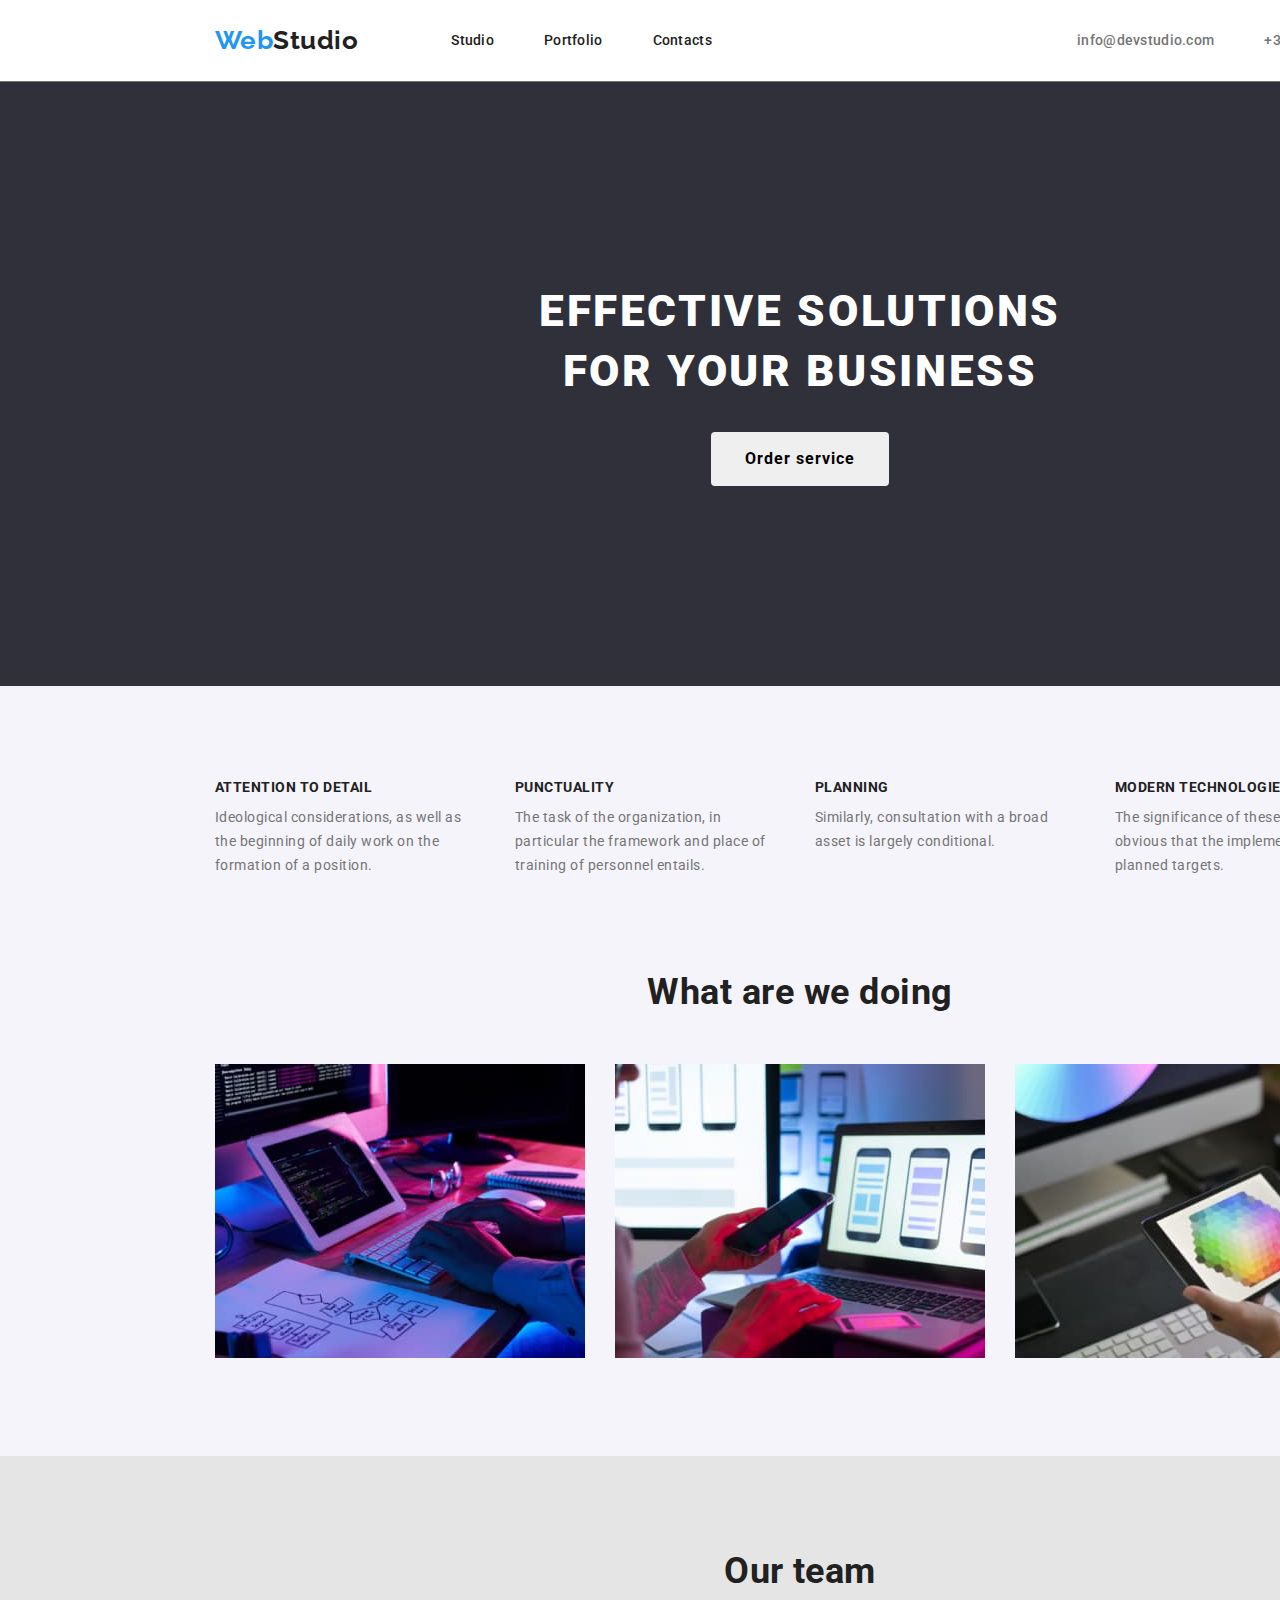
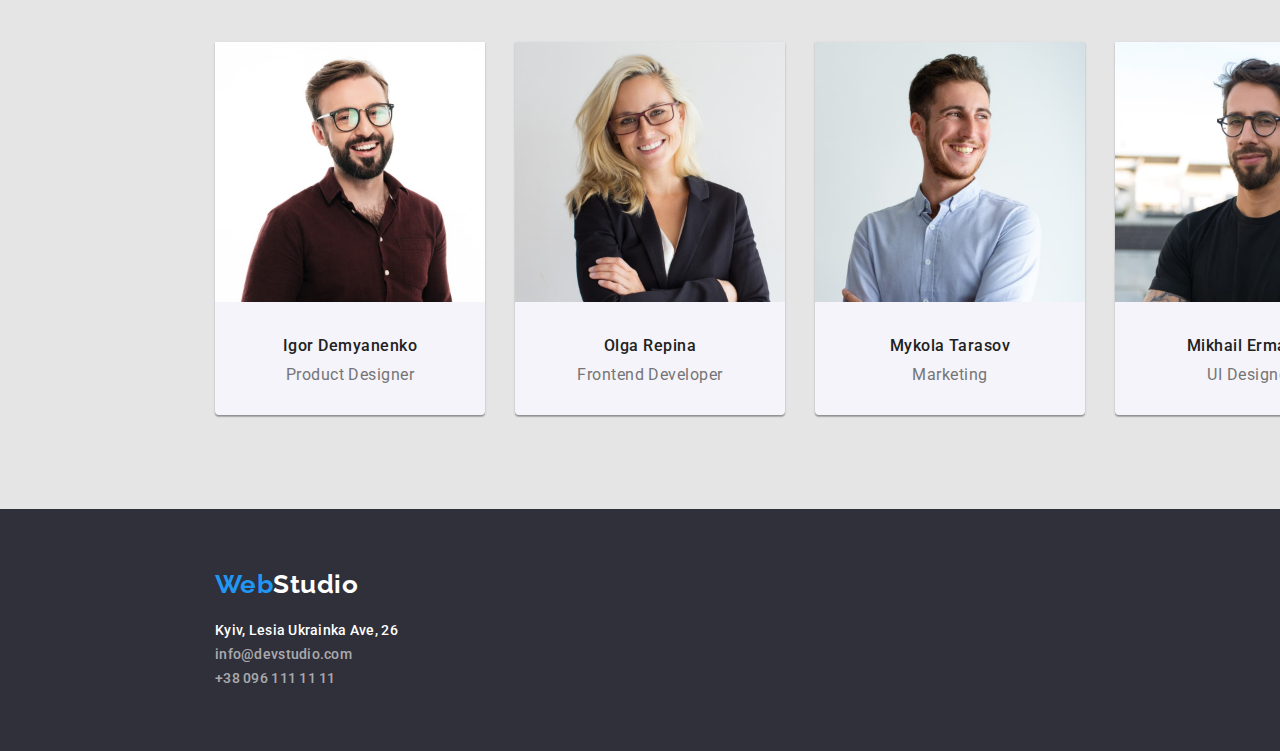
==== index.html @ 97fda6b8 "Add files via upload" ====
<!DOCTYPE html>
<html lang="en">
  <head>
    <meta charset="UTF-8" />
    <meta http-equiv="X-UA-Compatible" content="IE=edge" />
    <meta name="viewport" content="width=device-width, initial-scale=1.0" />
    <title>goIt-markup-hw-02</title>
    <link rel="preconnect" href="https://fonts.googleapis.com" />
    <link rel="preconnect" href="https://fonts.gstatic.com" crossorigin />
    <link
      href="https://fonts.googleapis.com/css2?family=Raleway:wght@700&family=Roboto:wght@400;500;700;900&display=swap"
      rel="stylesheet"
      type="text/css"/>
    <link rel="stylesheet" href="https://cdnjs.cloudflare.com/ajax/libs/modern-normalize/1.1.0/modern-normalize.min.css">
    <link rel="stylesheet" href="./css/style.css" type="text/css"/>
  </head>
  <body>
    <header class="item-header">
      <div class="container wrapper">
        <a class="logo-header list" href="./index.html"
          ><span class="accent-color">Web</span>Studio</a
        >
        <nav class="wrapper">
          <ul class="wrapper-nav list">
            <li>
              <a class="navigation current" href="./index.html">Studio</a>
            </li>
            <li>
              <a class="navigation" href="./portfolio.html">Portfolio</a>
            </li>
            <li>
              <a class="navigation" href="">Contacts</a>
            </li>
          </ul>
        </nav>
        <ul class="wrapper-contacts list">
          <li>
            <a class="reference" href="mailto:info@devstudio.com"
              >info@devstudio.com</a
            >
          </li>
          <li>
            <a class="reference" href="tel:+38-096-111-11-11"
              >+38 096 111 11 11</a
            >
          </li>
        </ul>
      </div>
    </header>
    <main>
      <!-- герой -->
      <section class="hero section">
        <div class="container"><h1 class="hero-title">
          Effective solutions <br />
          for your business
        </h1>
        <button class="hero-button" type="button">Order service</button>
      </section>
      <!-- наші переваги -->
      <section class="section advantages">
        <div class="container">
          <h2 class="title-advantages">Our advantages</h2>
        <div>
          <ul class="list wrapper">
          <li class="advantage">
            <h3 class="advantages-title">Attention to detail</h3>
            <p class="advantages-text">
              Ideological considerations, as well as the beginning of daily work
              on the formation of a position.
            </p>
          </li>
          <li class="advantage">
            <h3 class="advantages-title">Punctuality</h3>
            <p class="advantages-text">
              The task of the organization, in particular the framework and
              place of training of personnel entails.
            </p>
          </li>
          <li class="advantage">
            <h3 class="advantages-title">Planning</h3>
            <p class="advantages-text">
              Similarly, consultation with a broad asset is largely conditional.
            </p>
          </li>
          <li class="advantage">
            <h3 class="advantages-title">Modern technologies</h3>
            <p class="advantages-text">
              The significance of these problems is so obvious that the
              implementation of planned targets.
            </p>
          </li>
        </ul>
      </div>
      </div> 
      </section>
      <!-- чим ми займаємось -->
      <section class="section trade">
        <div class="container">
          <h2 class="section-title">What are we doing</h2>
        <ul class="list wrapper">
          <li class="study"><img src="./image/box1.jpg" alt="workplace" /></li>
          <li class="study"><img src="./image/box2.jpg" alt="user authorization" /></li>
          <li class="study"><img src="./image/box3.jpg" alt="finished product" /></li>
        </ul>
      </div> 
      </section>
      <!-- наша команда -->
      <section class="section team">
        <div class="container"><h2 class="section-title">Our team</h2>
        <ul class="list wrapper">
          <li class="card">
            <img src="./image/img.jpg" alt="photo" width="270" />
            <h3 class="team-member">Igor Demyanenko</h3>
            <p class="team-position">Product Designer</p>
          </li>
          <li class="card">
            <img src="./image/img(1).jpg" alt="photo" width="270" />
            <h3 class="team-member">Olga Repina</h3>
            <p class="team-position">Frontend Developer</p>
          </li>
          <li class="card">
            <img src="./image/img(2).jpg" alt="photo" width="270" />
            <h3 class="team-member">Mykola Tarasov</h3>
            <p class="team-position">Marketing</p>
          </li>
          <li class="card">
            <img src="./image/img(3).jpg" alt="photo" width="270" />
            <h3 class="team-member">Mikhail Ermakov</h3>
            <p class="team-position">UI Designer</p>
          </li>
        </ul>
      </div> 
      </section>
    </main>
    <footer class="footer">
      <div class="container">
        <a class="logo-footer list" href="./index.html"
        ><span class="accent-color">Web</span
        >Studio</a
      >
      <address>
        <ul class="footer-contacts list">
          <li>
            <a
              class="reference address"
              href="https://www.google.com/maps/place/%D0%B1%D1%83%D0%BB%D1%8C%D0%B2%D0%B0%D1%80+%D0%9B%D0%B5%D1%81%D1%96+%D0%A3%D0%BA%D1%80%D0%B0%D1%97%D0%BD%D0%BA%D0%B8,+26,+%D0%9A%D0%B8%D1%97%D0%B2,+02000/@50.4265807,30.5361971,17z/data=!3m1!4b1!4m5!3m4!1s0x40d4cf0e033ecbe9:0x57a4dffefec77da0!8m2!3d50.4265807!4d30.5383858"
              target="_blank"
              rel="noopener noreferrer"
              >Kyiv, Lesia Ukrainka Ave, 26</a>
          </li>
          <li>
            <a class="reference mail" href="mailto:info@devstudio.com"
              >info@devstudio.com</a
            >
          </li>
          <li>
            <a class="reference phone" href="tel:+38-096-111-11-11"
              >+38 096 111 11 11</a
            >
          </li>
        </ul>
      </address>
      </div>
    </footer>
  </body>
</html>
---- css/style.css ----
h1, h2, h3, h4, h5, h6, p, ul {
   padding: 0;
   margin: 0;
   /* box-sizing: border-box; */
}

:root {
        --primary-text-color: #212121;
        --secondary-text-color: #757575;
        --accent-text-color: #FFFFFF;
        --accent-color: #2196F3;
        --primary-bg-color: #E5E5E5;
        --secondary-bg-color: #F5F4FA;
        --footer-bg-color: #2F303A;
        --footer-text-color: rgba(255, 255, 255, 0.6);

    }

body {
    width: 1600px;
    color: var(--primary-text-color);
    /* background-color: var(--primary-bg-color); */
    font-family: 'Roboto', 'Arial', 'Helvetica', sans-serif;
    letter-spacing: 0.03em;
    
}

.list {
    padding: 0;
    margin: 0;
    list-style-type: none;
    text-decoration: none;
}

.current:active,
.current:visited {
    color: var(--accent-color);

}

.item-header {
    border-bottom: 1px solid var(--secondary-text-color);
    /* width: 1600px; */
    /* background-color: aquamarine; */
    
}

.section {
    padding-top: 94px;
    padding-bottom: 94px;
    /* outline: 2px dashed green; */
}

.container {
    width: 1200px;
    padding-left: 15px;
    padding-right: 15px;
    /* outline: 2px dashed green; */
    margin-left: auto;
    margin-right: auto;
    
}

.wrapper {
    display: flex;
}

/* хедер і навігація */

.wrapper-nav {
    display: flex;
    align-self: center;
}

.wrapper-nav li+li {
    margin-left: 50px;
}

.wrapper-contacts {
    display: flex;
    align-self: center;
    margin-left: auto;
}

.wrapper-contacts li+li {
    margin-left: 50px;
}


.logo-header{
    display: inline-block;
    font-family: 'Raleway';
    font-weight: 700;
    font-size: 26px;
    line-height: 1.19;
    color: var(--primary-text-color);
    padding-top: 25px;
    padding-bottom: 25px;
    margin-right: 93px;
}

.logo-footer{
    display: inline-block;
    font-family: 'Raleway';
    font-weight: 700;
    font-size: 26px;
    line-height: 1.19;
    color: var(--accent-text-color);
    padding-top: 60px;
    padding-bottom: 20px;
    margin-right: 93px;
}

.navigation {
    color: var(--primary-text-color);
    font-weight: 500;
    font-size: 14px;
    line-height: 1.14;
    letter-spacing: 0.02em;
    text-decoration: none;
    padding-top: 32px;
    padding-bottom: 32px;

}

.navigation:hover,
.navigation:focus {
    color: var(--accent-color);

}

.reference {
    color: var(--secondary-text-color);
    font-weight: 500;
    font-size: 14px;
    line-height: 1.14;
    letter-spacing: 0.02em;
    text-decoration: none;
    padding-top: 32px;
    padding-bottom: 32px;
}

.reference:hover,
.reference:focus {
    color: var(--accent-color);

}

.accent-color {
    color: var(--accent-color);
}

/* герой */

.hero{
    background-color: var(--footer-bg-color);
    text-align: center;
    padding-top: 0;
    padding-bottom: 0;
}

.hero-title {
    padding: 200px 0 30px 0;
    margin: 0;
    font-weight: 900;
    font-size: 44px;
    line-height: 1.36;
    letter-spacing: 0.06em;
    text-transform: uppercase;
    color: var(--accent-text-color);
}

.hero-button {
    font-weight: 700;
    font-size: 16px;
    line-height: 1.88;
    letter-spacing: 0.06em;
    font-family: inherit;
    padding: 10px 32px;
    border-radius: 4px;
    border: 2px solid transparent;
    margin-bottom: 200px;
    cursor: pointer;
}

.hero-button:hover,
.hero-button:focus {
    color: var(--accent-text-color);
    background-color: var(--accent-color);
}

/* наші переваги */

.advantages {
    background-color: var(--secondary-bg-color);
}

.advantage {
    width: calc((100% - 90px)/4);
    margin-right: 30px;
}
.advantage:nth-child(4n) {
    margin-right: 0;
}

.title-advantages{
    display: none;
}
.advantages-title {
    font-weight: 700;
    font-size: 14px;
    line-height: 1.14;
    text-transform: uppercase;
    padding-bottom: 10px;
}

.advantages-text{
    color: var(--secondary-text-color);
    font-size: 14px;
    line-height: 1.71;
}

.section-title {
    font-weight: 700;
    font-size: 36px;
    line-height: 1.17;
    text-align: center;
    padding-bottom: 50px;
}

/* чим ми займаємось */

.trade {
    background-color: var(--secondary-bg-color);
    padding-top: 0;
    
}
.study {
    width: calc((100% - 60px)/3);
    margin-right: 30px;
}

.study:nth-child(3n) {
    margin-right: 0;
}
/* наша команда */

.team {
    background-color: var(--primary-bg-color);
}
.team-member {
    font-weight: 500;
    font-size: 16px;
    line-height: 1.19;
    padding-top: 30px;
    padding-bottom: 10px;
}

.team-position {
    font-weight: 400;
    font-size: 16px;
    line-height: 1.19;
    color: var(--secondary-text-color);
    padding-bottom: 30px;
}

 .card {
    width: calc((100% - 90px)/4);
    margin-right: 30px;
    background-color: var(--secondary-bg-color);
    text-align: center;
    box-shadow: 0px 1px 3px rgba(0, 0, 0, 0.12), 0px 1px 1px rgba(0, 0, 0, 0.14), 0px 2px 1px rgba(0, 0, 0, 0.2);
    border-radius: 0px 0px 4px 4px;
}

.card:nth-child(4n) {
    margin-right: 0;
}
/* портфоліо */

.title-examples {
    display: none;
}

.examples {
    display: flex;
    flex-wrap: wrap;
}

.examples-works {
    display: flex;
    justify-content: center;
    padding-bottom: 50px;
    
}
.buttons {
    font-weight: 500;
    font-size: 16px;
    line-height: 1.63;
    cursor: pointer;
    font-family: inherit;
    border: 2px solid transparent;
    border-radius: 4px;
    padding: 6px 22px;
    margin: 8px;
}

.buttons:hover, .buttons:focus {
    color: var(--accent-text-color);
    background-color: var(--accent-color);
}



.examples-title {
    color: var(--primary-text-color);
    font-weight: 700;
    font-size: 18px;
    line-height: 2;
    letter-spacing: 0.06em;
    padding-top: 20px;
    padding-bottom: 4px;
    
}
.example-work {
    color: var(--secondary-text-color);
    font-size: 16px;
    line-height: 1.88;
    padding-bottom: 20px;
    
}

.card-portfolio {
    text-align: center;
    width: calc((100% - 60px)/3);
    margin-right: 30px;
    border-bottom: 1px solid var(--primary-bg-color);
    margin-bottom: 30px;
}

.card-portfolio:nth-child(3n) {
    margin-right: 0;
}

/* футер */

.footer {
    width: 1600px;
    background-color: var(--footer-bg-color);
}

.footer-contacts {
    padding-bottom: 60px;
}

.footer-contacts .reference {
    padding-top: 9px;
    padding-bottom: 9px;
}
.address {
    color: var(--accent-text-color);
    font-size: 14px;
    line-height: 1.71;
    font-style: normal;
}

.mail, .phone {
    color: var(--footer-text-color);
    font-size: 14px;
    line-height: 1.71;
    font-style: normal;
    
}


.mail:hover, 
.mail:focus,
.phone:hover, 
.phone:focus,
.address:hover,
.address:focus {
     color: var(--accent-color);

 }
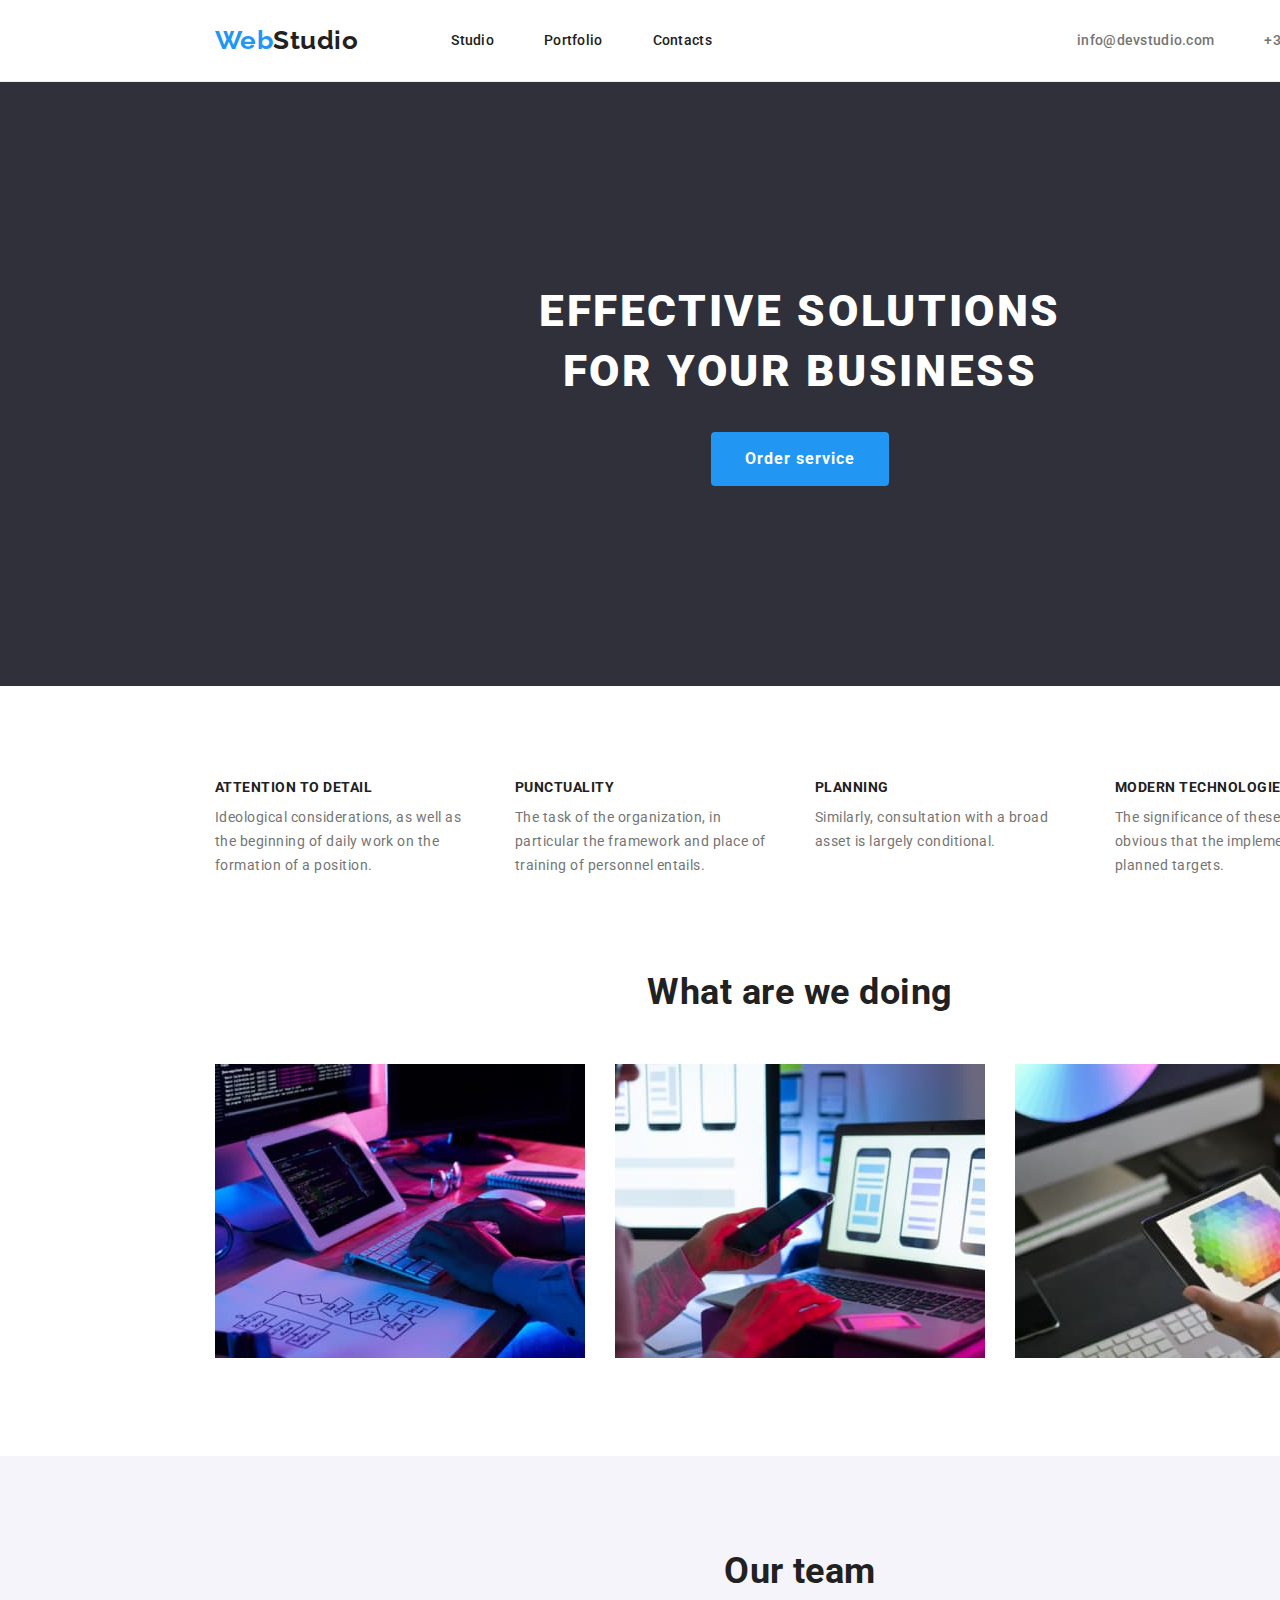
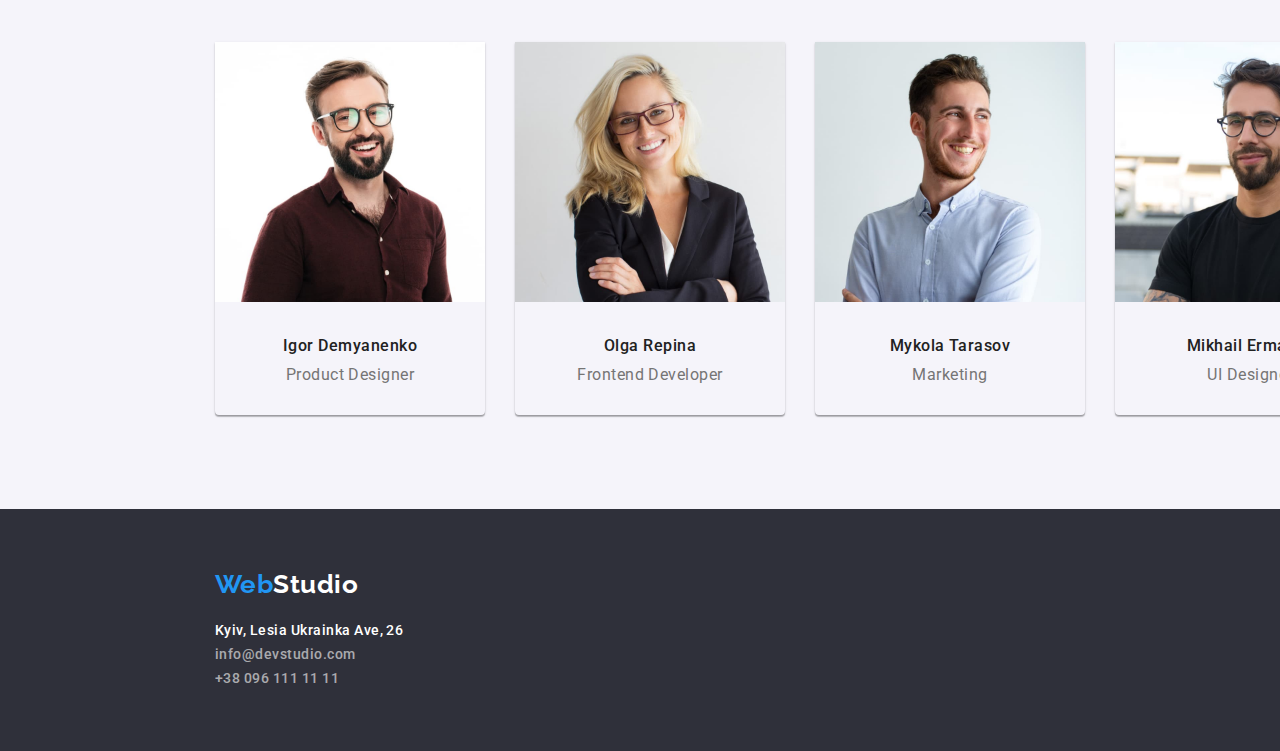
==== commit d8158d56: "correction of comments" ====
--- a/index.html
+++ b/index.html
@@ -97,11 +97,12 @@
       <section class="section trade">
         <div class="container">
           <h2 class="section-title">What are we doing</h2>
-        <ul class="list wrapper">
+        <div><ul class="list wrapper">
           <li class="study"><img src="./image/box1.jpg" alt="workplace" /></li>
           <li class="study"><img src="./image/box2.jpg" alt="user authorization" /></li>
           <li class="study"><img src="./image/box3.jpg" alt="finished product" /></li>
         </ul>
+        </div>
       </div> 
       </section>
       <!-- наша команда -->
@@ -110,23 +111,23 @@
         <ul class="list wrapper">
           <li class="card">
             <img src="./image/img.jpg" alt="photo" width="270" />
-            <h3 class="team-member">Igor Demyanenko</h3>
-            <p class="team-position">Product Designer</p>
+           <div><h3 class="team-member">Igor Demyanenko</h3>
+            <p class="team-position">Product Designer</p></div>
           </li>
           <li class="card">
             <img src="./image/img(1).jpg" alt="photo" width="270" />
-            <h3 class="team-member">Olga Repina</h3>
-            <p class="team-position">Frontend Developer</p>
+           <div><h3 class="team-member">Olga Repina</h3>
+            <p class="team-position">Frontend Developer</p></div>
           </li>
           <li class="card">
             <img src="./image/img(2).jpg" alt="photo" width="270" />
-            <h3 class="team-member">Mykola Tarasov</h3>
-            <p class="team-position">Marketing</p>
+           <div><h3 class="team-member">Mykola Tarasov</h3>
+            <p class="team-position">Marketing</p></div>
           </li>
           <li class="card">
             <img src="./image/img(3).jpg" alt="photo" width="270" />
-            <h3 class="team-member">Mikhail Ermakov</h3>
-            <p class="team-position">UI Designer</p>
+           <div><h3 class="team-member">Mikhail Ermakov</h3>
+            <p class="team-position">UI Designer</p></div>
           </li>
         </ul>
       </div> 
@@ -142,19 +143,19 @@
         <ul class="footer-contacts list">
           <li>
             <a
-              class="reference address"
+              class="address"
               href="https://www.google.com/maps/place/%D0%B1%D1%83%D0%BB%D1%8C%D0%B2%D0%B0%D1%80+%D0%9B%D0%B5%D1%81%D1%96+%D0%A3%D0%BA%D1%80%D0%B0%D1%97%D0%BD%D0%BA%D0%B8,+26,+%D0%9A%D0%B8%D1%97%D0%B2,+02000/@50.4265807,30.5361971,17z/data=!3m1!4b1!4m5!3m4!1s0x40d4cf0e033ecbe9:0x57a4dffefec77da0!8m2!3d50.4265807!4d30.5383858"
               target="_blank"
               rel="noopener noreferrer"
               >Kyiv, Lesia Ukrainka Ave, 26</a>
           </li>
           <li>
-            <a class="reference mail" href="mailto:info@devstudio.com"
+            <a class="mail" href="mailto:info@devstudio.com"
               >info@devstudio.com</a
             >
           </li>
           <li>
-            <a class="reference phone" href="tel:+38-096-111-11-11"
+            <a class="phone" href="tel:+38-096-111-11-11"
               >+38 096 111 11 11</a
             >
           </li>
--- a/css/style.css
+++ b/css/style.css
@@ -1,384 +1,380 @@
-h1, h2, h3, h4, h5, h6, p, ul {
-   padding: 0;
-   margin: 0;
-   /* box-sizing: border-box; */
+h1,
+h2,
+h3,
+h4,
+h5,
+h6,
+p,
+ul {
+  padding: 0;
+  margin: 0;
+  /* box-sizing: border-box; */
 }
 
 :root {
-        --primary-text-color: #212121;
-        --secondary-text-color: #757575;
-        --accent-text-color: #FFFFFF;
-        --accent-color: #2196F3;
-        --primary-bg-color: #E5E5E5;
-        --secondary-bg-color: #F5F4FA;
-        --footer-bg-color: #2F303A;
-        --footer-text-color: rgba(255, 255, 255, 0.6);
-
-    }
+  --primary-text-color: #212121;
+  --secondary-text-color: #757575;
+  --accent-text-color: #ffffff;
+  --accent-color: #2196f3;
+  --primary-bg-color: #e5e5e5;
+  --secondary-bg-color: #f5f4fa;
+  --footer-bg-color: #2f303a;
+  --footer-text-color: rgba(255, 255, 255, 0.6);
+  --border-color: #ececec;
+}
 
 body {
-    width: 1600px;
-    color: var(--primary-text-color);
-    /* background-color: var(--primary-bg-color); */
-    font-family: 'Roboto', 'Arial', 'Helvetica', sans-serif;
-    letter-spacing: 0.03em;
-    
+  color: var(--primary-text-color);
+  font-family: 'Roboto', 'Arial', 'Helvetica', sans-serif;
+  letter-spacing: 0.03em;
 }
 
 .list {
-    padding: 0;
-    margin: 0;
-    list-style-type: none;
-    text-decoration: none;
+  padding: 0;
+  margin: 0;
+  list-style-type: none;
+  text-decoration: none;
 }
 
 .current:active,
 .current:visited {
-    color: var(--accent-color);
-
+  color: var(--accent-color);
 }
 
 .item-header {
-    border-bottom: 1px solid var(--secondary-text-color);
-    /* width: 1600px; */
-    /* background-color: aquamarine; */
-    
+  border-bottom: 1px solid var(--border-color);
+  padding-left: 215px;
+  padding-right: 215px;
 }
 
 .section {
-    padding-top: 94px;
-    padding-bottom: 94px;
-    /* outline: 2px dashed green; */
+  padding-top: 94px;
+  padding-bottom: 94px;
+  padding-left: 215px;
+  padding-right: 215px;
 }
 
 .container {
-    width: 1200px;
-    padding-left: 15px;
-    padding-right: 15px;
-    /* outline: 2px dashed green; */
-    margin-left: auto;
-    margin-right: auto;
-    
+  min-width: 1170px;
 }
 
 .wrapper {
-    display: flex;
+  display: flex;
 }
 
 /* хедер і навігація */
 
 .wrapper-nav {
-    display: flex;
-    align-self: center;
-}
-
-.wrapper-nav li+li {
-    margin-left: 50px;
+  display: flex;
+  align-self: center;
+}
+
+.wrapper-nav li + li {
+  margin-left: 50px;
 }
 
 .wrapper-contacts {
-    display: flex;
-    align-self: center;
-    margin-left: auto;
-}
-
-.wrapper-contacts li+li {
-    margin-left: 50px;
-}
-
-
-.logo-header{
-    display: inline-block;
-    font-family: 'Raleway';
-    font-weight: 700;
-    font-size: 26px;
-    line-height: 1.19;
-    color: var(--primary-text-color);
-    padding-top: 25px;
-    padding-bottom: 25px;
-    margin-right: 93px;
-}
-
-.logo-footer{
-    display: inline-block;
-    font-family: 'Raleway';
-    font-weight: 700;
-    font-size: 26px;
-    line-height: 1.19;
-    color: var(--accent-text-color);
-    padding-top: 60px;
-    padding-bottom: 20px;
-    margin-right: 93px;
+  display: flex;
+  align-self: center;
+  margin-left: auto;
+}
+
+.wrapper-contacts li + li {
+  margin-left: 50px;
+}
+
+.logo-header {
+  display: inline-block;
+  font-family: 'Raleway';
+  font-weight: 700;
+  font-size: 26px;
+  line-height: 1.19;
+  color: var(--primary-text-color);
+  padding-top: 25px;
+  padding-bottom: 25px;
+  margin-right: 93px;
 }
 
 .navigation {
-    color: var(--primary-text-color);
-    font-weight: 500;
-    font-size: 14px;
-    line-height: 1.14;
-    letter-spacing: 0.02em;
-    text-decoration: none;
-    padding-top: 32px;
-    padding-bottom: 32px;
-
+  color: var(--primary-text-color);
+  font-weight: 500;
+  font-size: 14px;
+  line-height: 1.14;
+  letter-spacing: 0.02em;
+  text-decoration: none;
+  padding-top: 32px;
+  padding-bottom: 32px;
 }
 
 .navigation:hover,
 .navigation:focus {
-    color: var(--accent-color);
-
+  color: var(--accent-color);
 }
 
 .reference {
-    color: var(--secondary-text-color);
-    font-weight: 500;
-    font-size: 14px;
-    line-height: 1.14;
-    letter-spacing: 0.02em;
-    text-decoration: none;
-    padding-top: 32px;
-    padding-bottom: 32px;
+  color: var(--secondary-text-color);
+  font-weight: 500;
+  font-size: 14px;
+  line-height: 1.14;
+  letter-spacing: 0.02em;
+  text-decoration: none;
+  padding-top: 32px;
+  padding-bottom: 32px;
 }
 
 .reference:hover,
 .reference:focus {
-    color: var(--accent-color);
-
+  color: var(--accent-color);
 }
 
 .accent-color {
-    color: var(--accent-color);
+  color: var(--accent-color);
 }
 
 /* герой */
 
-.hero{
-    background-color: var(--footer-bg-color);
-    text-align: center;
-    padding-top: 0;
-    padding-bottom: 0;
+.hero {
+  background-color: var(--footer-bg-color);
+  text-align: center;
+  padding-top: 200px;
+  padding-bottom: 200px;
 }
 
 .hero-title {
-    padding: 200px 0 30px 0;
-    margin: 0;
-    font-weight: 900;
-    font-size: 44px;
-    line-height: 1.36;
-    letter-spacing: 0.06em;
-    text-transform: uppercase;
-    color: var(--accent-text-color);
+  margin-bottom: 30px;
+  font-weight: 900;
+  font-size: 44px;
+  line-height: 1.36;
+  letter-spacing: 0.06em;
+  text-transform: uppercase;
+  color: var(--accent-text-color);
 }
 
 .hero-button {
-    font-weight: 700;
-    font-size: 16px;
-    line-height: 1.88;
-    letter-spacing: 0.06em;
-    font-family: inherit;
-    padding: 10px 32px;
-    border-radius: 4px;
-    border: 2px solid transparent;
-    margin-bottom: 200px;
-    cursor: pointer;
-}
-
-.hero-button:hover,
-.hero-button:focus {
-    color: var(--accent-text-color);
-    background-color: var(--accent-color);
+  font-weight: 700;
+  font-size: 16px;
+  line-height: 1.88;
+  letter-spacing: 0.06em;
+  font-family: inherit;
+  padding: 10px 32px;
+  border-radius: 4px;
+  border: 2px solid transparent;
+  cursor: pointer;
+  color: var(--accent-text-color);
+  background-color: var(--accent-color);
 }
 
 /* наші переваги */
 
-.advantages {
-    background-color: var(--secondary-bg-color);
-}
-
 .advantage {
-    width: calc((100% - 90px)/4);
-    margin-right: 30px;
-}
+  width: calc((100% - 90px) / 4);
+  margin-right: 30px;
+}
+
 .advantage:nth-child(4n) {
-    margin-right: 0;
-}
-
-.title-advantages{
-    display: none;
+  margin-right: 0;
+}
+
+.title-advantages {
+  display: none;
 }
 .advantages-title {
-    font-weight: 700;
-    font-size: 14px;
-    line-height: 1.14;
-    text-transform: uppercase;
-    padding-bottom: 10px;
-}
-
-.advantages-text{
-    color: var(--secondary-text-color);
-    font-size: 14px;
-    line-height: 1.71;
+  font-weight: 700;
+  font-size: 14px;
+  line-height: 1.14;
+  text-transform: uppercase;
+  margin-bottom: 10px;
+}
+
+.advantages-text {
+  color: var(--secondary-text-color);
+  font-size: 14px;
+  line-height: 1.71;
 }
 
 .section-title {
-    font-weight: 700;
-    font-size: 36px;
-    line-height: 1.17;
-    text-align: center;
-    padding-bottom: 50px;
+  font-weight: 700;
+  font-size: 36px;
+  line-height: 1.17;
+  text-align: center;
+  margin-bottom: 50px;
 }
 
 /* чим ми займаємось */
 
 .trade {
-    background-color: var(--secondary-bg-color);
-    padding-top: 0;
-    
-}
+  padding-top: 0;
+}
+
 .study {
-    width: calc((100% - 60px)/3);
-    margin-right: 30px;
+  width: calc((100% - 60px) / 3);
+  margin-right: 30px;
 }
 
 .study:nth-child(3n) {
-    margin-right: 0;
+  margin-right: 0;
 }
 /* наша команда */
 
 .team {
-    background-color: var(--primary-bg-color);
+  background-color: var(--secondary-bg-color);
 }
 .team-member {
-    font-weight: 500;
-    font-size: 16px;
-    line-height: 1.19;
-    padding-top: 30px;
-    padding-bottom: 10px;
+  font-weight: 500;
+  font-size: 16px;
+  line-height: 1.19;
+  padding-bottom: 10px;
 }
 
 .team-position {
-    font-weight: 400;
-    font-size: 16px;
-    line-height: 1.19;
-    color: var(--secondary-text-color);
-    padding-bottom: 30px;
-}
-
- .card {
-    width: calc((100% - 90px)/4);
-    margin-right: 30px;
-    background-color: var(--secondary-bg-color);
-    text-align: center;
-    box-shadow: 0px 1px 3px rgba(0, 0, 0, 0.12), 0px 1px 1px rgba(0, 0, 0, 0.14), 0px 2px 1px rgba(0, 0, 0, 0.2);
-    border-radius: 0px 0px 4px 4px;
+  font-weight: 400;
+  font-size: 16px;
+  line-height: 1.19;
+  color: var(--secondary-text-color);
+}
+
+.card div {
+  padding-top: 30px;
+  padding-bottom: 30px;
+}
+.card {
+  width: calc((100% - 90px) / 4);
+  margin-right: 30px;
+  background-color: var(--secondary-bg-color);
+  text-align: center;
+  box-shadow: 0px 1px 3px rgba(0, 0, 0, 0.12), 0px 1px 1px rgba(0, 0, 0, 0.14),
+    0px 2px 1px rgba(0, 0, 0, 0.2);
+  border-radius: 0px 0px 4px 4px;
 }
 
 .card:nth-child(4n) {
-    margin-right: 0;
-}
+  margin-right: 0;
+}
+
 /* портфоліо */
 
 .title-examples {
-    display: none;
+  display: none;
+}
+
+.examples-works {
+  display: flex;
+  justify-content: center;
+  margin-bottom: 50px;
+}
+
+.examples-works li + li {
+  margin-left: 8px;
 }
 
 .examples {
-    display: flex;
-    flex-wrap: wrap;
-}
-
-.examples-works {
-    display: flex;
-    justify-content: center;
-    padding-bottom: 50px;
-    
-}
+  display: flex;
+  flex-wrap: wrap;
+  margin-bottom: -30px;
+}
+
 .buttons {
-    font-weight: 500;
-    font-size: 16px;
-    line-height: 1.63;
-    cursor: pointer;
-    font-family: inherit;
-    border: 2px solid transparent;
-    border-radius: 4px;
-    padding: 6px 22px;
-    margin: 8px;
-}
-
-.buttons:hover, .buttons:focus {
-    color: var(--accent-text-color);
-    background-color: var(--accent-color);
-}
-
-
+  font-weight: 500;
+  font-size: 16px;
+  line-height: 1.63;
+  cursor: pointer;
+  font-family: inherit;
+  border: 2px solid transparent;
+  border-radius: 4px;
+  padding: 6px 22px;
+}
+
+.buttons:hover,
+.buttons:focus {
+  color: var(--accent-text-color);
+  background-color: var(--accent-color);
+}
 
 .examples-title {
-    color: var(--primary-text-color);
-    font-weight: 700;
-    font-size: 18px;
-    line-height: 2;
-    letter-spacing: 0.06em;
-    padding-top: 20px;
-    padding-bottom: 4px;
-    
+  color: var(--primary-text-color);
+  font-weight: 700;
+  font-size: 18px;
+  line-height: 2;
+  letter-spacing: 0.06em;
+  padding-bottom: 4px;
 }
 .example-work {
-    color: var(--secondary-text-color);
-    font-size: 16px;
-    line-height: 1.88;
-    padding-bottom: 20px;
-    
+  color: var(--secondary-text-color);
+  font-size: 16px;
+  line-height: 1.88;
 }
 
 .card-portfolio {
-    text-align: center;
-    width: calc((100% - 60px)/3);
-    margin-right: 30px;
-    border-bottom: 1px solid var(--primary-bg-color);
-    margin-bottom: 30px;
+  text-align: center;
+  width: calc((100% - 60px) / 3);
+  margin-right: 30px;
+  border: 1px solid var(--border-color);
+  margin-bottom: 30px;
+}
+
+/* .card-portfolio:nth-child(n + 3) {
+  margin-bottom: 0;
+} */
+
+.card-portfolio div {
+  text-align: left;
+  padding: 20px 24px;
 }
 
 .card-portfolio:nth-child(3n) {
-    margin-right: 0;
+  margin-right: 0;
 }
 
 /* футер */
 
 .footer {
-    width: 1600px;
-    background-color: var(--footer-bg-color);
-}
-
-.footer-contacts {
-    padding-bottom: 60px;
+  background-color: var(--footer-bg-color);
+  padding-bottom: 60px;
+  padding-top: 60px;
+  padding-left: 215px;
+  padding-right: 215px;
+}
+
+.logo-footer {
+  display: inline-block;
+  font-family: 'Raleway';
+  font-weight: 700;
+  font-size: 26px;
+  line-height: 1.19;
+  color: var(--accent-text-color);
+  padding-bottom: 20px;
+  margin-right: 93px;
 }
 
 .footer-contacts .reference {
-    padding-top: 9px;
-    padding-bottom: 9px;
-}
-.address {
-    color: var(--accent-text-color);
-    font-size: 14px;
-    line-height: 1.71;
-    font-style: normal;
-}
-
-.mail, .phone {
-    color: var(--footer-text-color);
-    font-size: 14px;
-    line-height: 1.71;
-    font-style: normal;
-    
-}
-
-
-.mail:hover, 
+  margin-top: 9px;
+  margin-bottom: 9px;
+}
+.address,
+.mail,
+.phone {
+  color: var(--accent-text-color);
+  font-weight: 500;
+  font-size: 14px;
+  line-height: 1.71;
+  font-style: normal;
+  text-decoration: none;
+}
+
+.mail,
+.phone {
+  color: var(--footer-text-color);
+}
+
+.mail {
+  margin: 9px 0;
+}
+
+.address:hover,
+.mail:hover,
+.phone:hover,
+.address:focus,
 .mail:focus,
-.phone:hover, 
-.phone:focus,
-.address:hover,
-.address:focus {
-     color: var(--accent-color);
-
- }        +.phone:focus {
+  color: var(--accent-color);
+}
